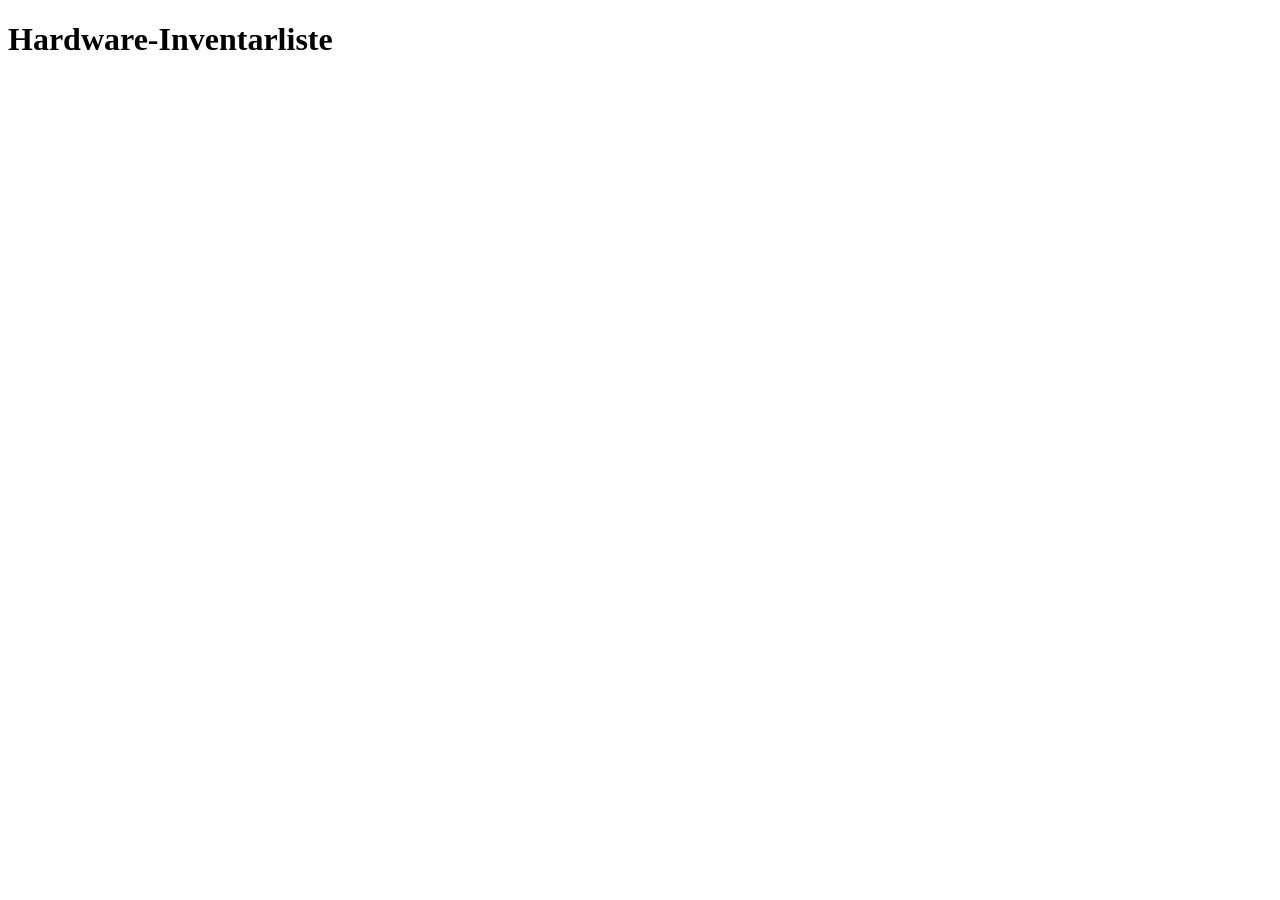
==== index.html @ 40791db6 "HTML-Grundgeruest in index.html erstellt" ====
<!DOCTYPE html>
<html lang="de">
<head>
    <meta charset="UTF-8">
    <meta name="viewport" content="width=device-width, initial-scale=1.0">
    <title>Hardware-Inventarliste</title>
</head>
<body>

    <h1>Hardware-Inventarliste</h1>

    <main>
        <!-- Hier folgen Eingabeformular (P2) und Geräteliste (P3) -->
    </main>

</body>
</html>
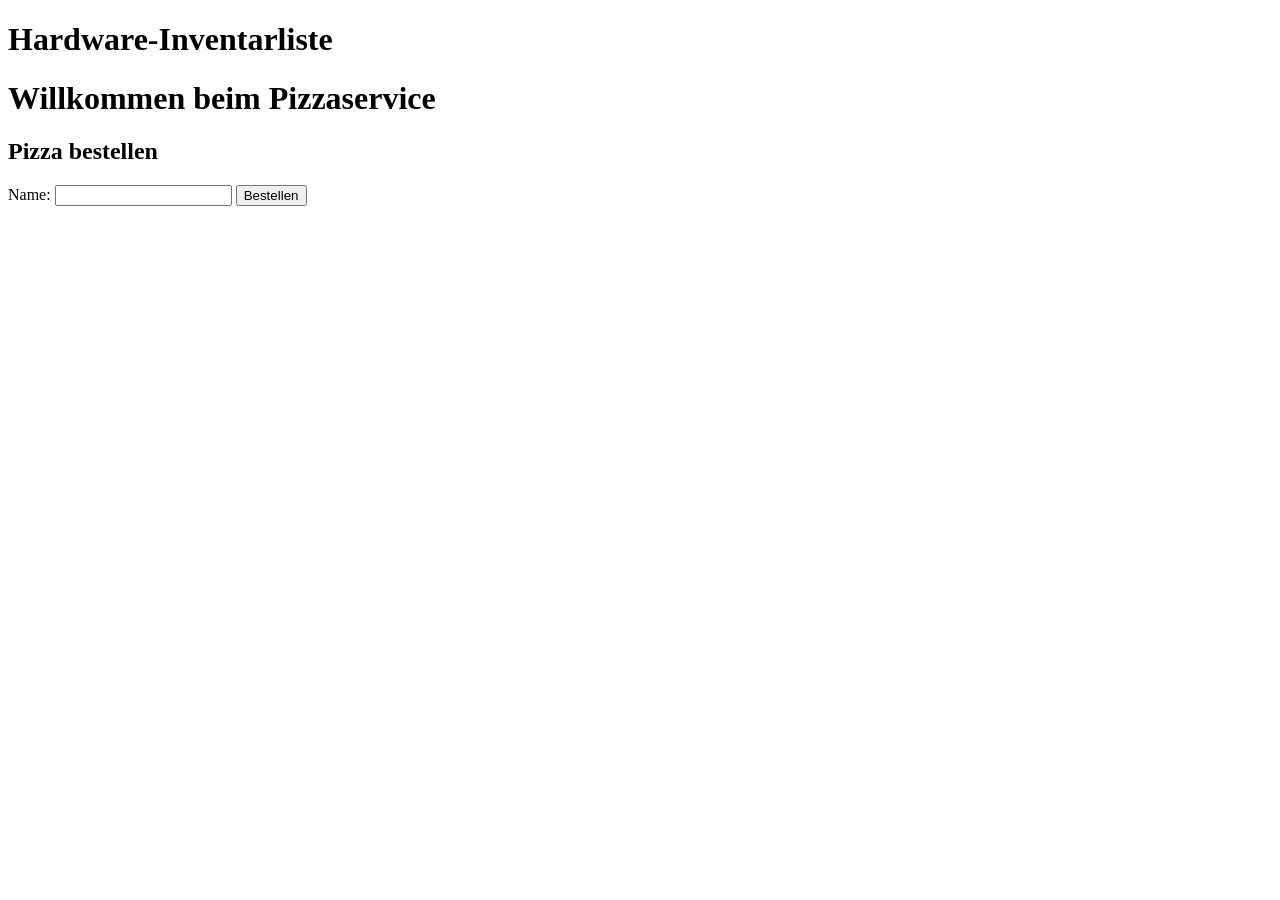
==== commit ff6596af: "Bestellformular hinzugefuegt" ====
--- a/index.html
+++ b/index.html
@@ -10,7 +10,33 @@
     <h1>Hardware-Inventarliste</h1>
 
     <main>
-        <!-- Hier folgen Eingabeformular (P2) und Geräteliste (P3) -->
+      <!DOCTYPE html>
+<html lang="de">
+<head>
+    <meta charset="UTF-8">
+    <title>Pizzaservice</title>
+</head>
+<body>
+
+    <h1>Willkommen beim Pizzaservice</h1>
+
+    <main>
+
+        <!-- HIER DEIN FORMULAR EINFÜGEN -->
+
+        <h2>Pizza bestellen</h2>
+
+        <form>
+            <label for="name">Name:</label>
+            <input type="text" id="name" name="name">
+
+            <button type="submit">Bestellen</button>
+        </form>
+
+    </main>
+
+</body>
+</html>  <!-- Hier folgen Eingabeformular (P2) und Geräteliste (P3) -->
     </main>
 
 </body>
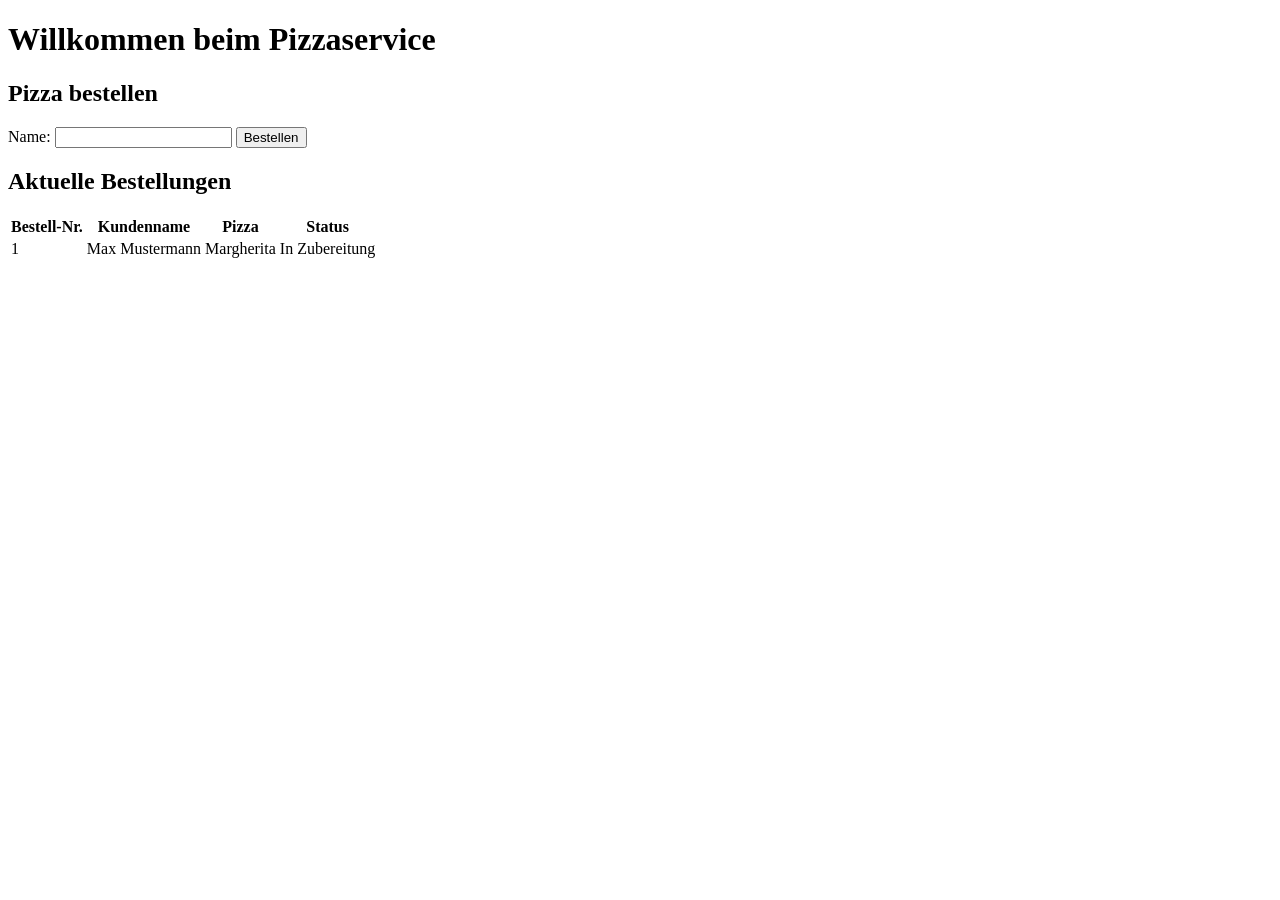
==== commit 2c866d61: "Anzeige/Ergebnisse" ====
--- a/index.html
+++ b/index.html
@@ -3,17 +3,6 @@
 <head>
     <meta charset="UTF-8">
     <meta name="viewport" content="width=device-width, initial-scale=1.0">
-    <title>Hardware-Inventarliste</title>
-</head>
-<body>
-
-    <h1>Hardware-Inventarliste</h1>
-
-    <main>
-      <!DOCTYPE html>
-<html lang="de">
-<head>
-    <meta charset="UTF-8">
     <title>Pizzaservice</title>
 </head>
 <body>
@@ -21,8 +10,6 @@
     <h1>Willkommen beim Pizzaservice</h1>
 
     <main>
-
-        <!-- HIER DEIN FORMULAR EINFÜGEN -->
 
         <h2>Pizza bestellen</h2>
 
@@ -33,10 +20,31 @@
             <button type="submit">Bestellen</button>
         </form>
 
-    </main>
+        <!-- Bereich für die Anzeige/Ergebnisse -->
+        <section>
+            <h2>Aktuelle Bestellungen</h2>
+            
+            <table>
+                <thead>
+                    <tr>
+                        <th>Bestell-Nr.</th>
+                        <th>Kundenname</th>
+                        <th>Pizza</th>
+                        <th>Status</th>
+                    </tr>
+                </thead>
+                <tbody>
+                    <!-- Beispieldaten (werden später z. B. per JavaScript befüllt) -->
+                    <tr>
+                        <td>1</td>
+                        <td>Max Mustermann</td>
+                        <td>Margherita</td>
+                        <td>In Zubereitung</td>
+                    </tr>
+                </tbody>
+            </table>
+        </section>
 
-</body>
-</html>  <!-- Hier folgen Eingabeformular (P2) und Geräteliste (P3) -->
     </main>
 
 </body>
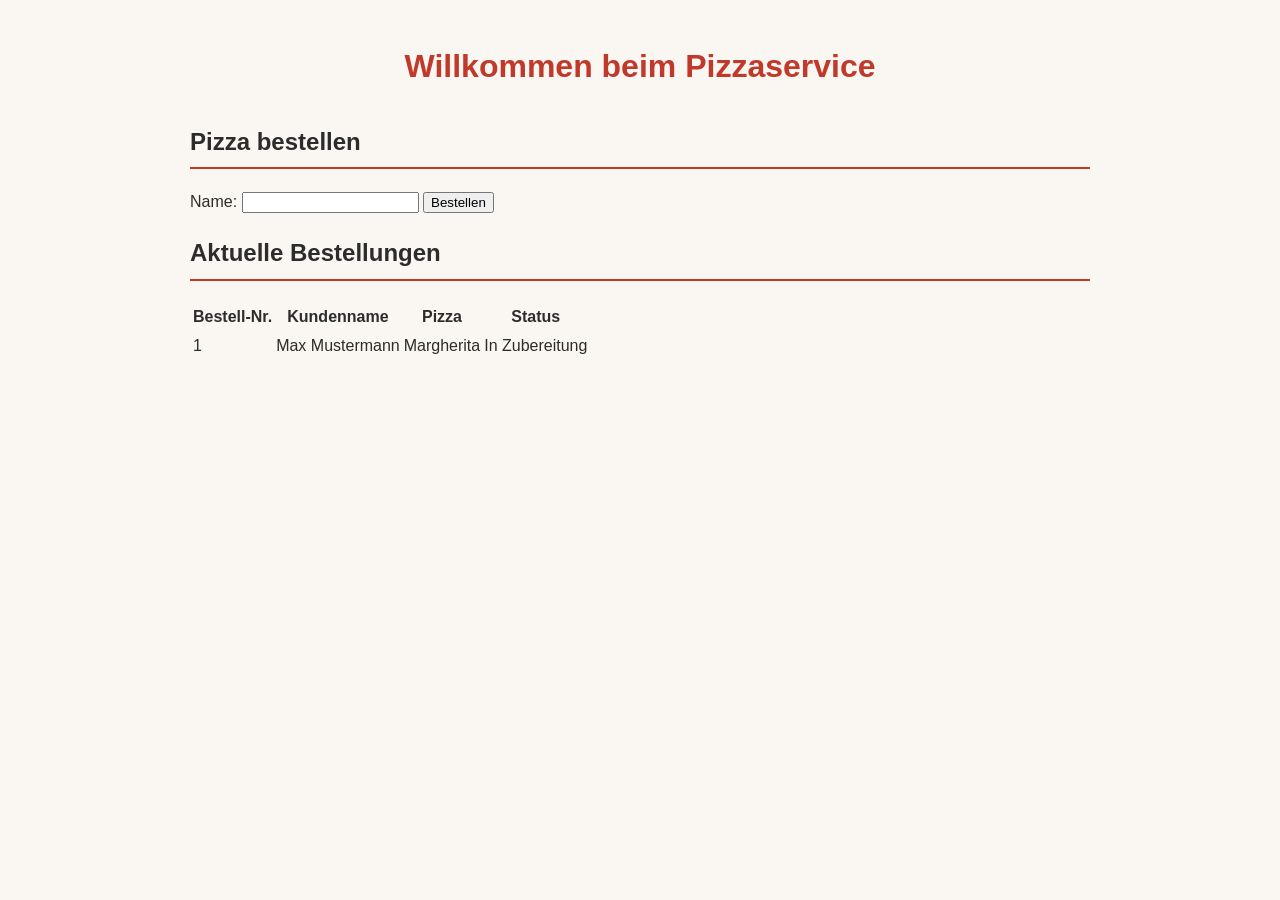
==== commit 6949da9f: "style.css mit Grundfarben und Schriftarten angelegt und in index.html verknuepft" ====
--- a/index.html
+++ b/index.html
@@ -4,6 +4,7 @@
     <meta charset="UTF-8">
     <meta name="viewport" content="width=device-width, initial-scale=1.0">
     <title>Pizzaservice</title>
+    <link rel="stylesheet" href="style.css">
 </head>
 <body>
 
--- a/style.css
+++ b/style.css
@@ -0,0 +1,35 @@
+/* Grundfarben und Schriftarten (Runde 2 - P1) */
+:root {
+    --bg-color: #faf7f2;
+    --card-bg: #ffffff;
+    --text-color: #2c2c2c;
+    --primary-color: #c0392b;
+    --primary-hover: #a93226;
+    --border-color: #dcd6cc;
+}
+
+body {
+    background-color: var(--bg-color);
+    color: var(--text-color);
+    font-family: Arial, Helvetica, sans-serif;
+    line-height: 1.6;
+    margin: 0;
+    padding: 20px;
+}
+
+main {
+    max-width: 900px;
+    margin: 0 auto;
+}
+
+h1 {
+    color: var(--primary-color);
+    text-align: center;
+    margin-bottom: 30px;
+}
+
+h2 {
+    color: var(--text-color);
+    border-bottom: 2px solid var(--primary-color);
+    padding-bottom: 6px;
+}
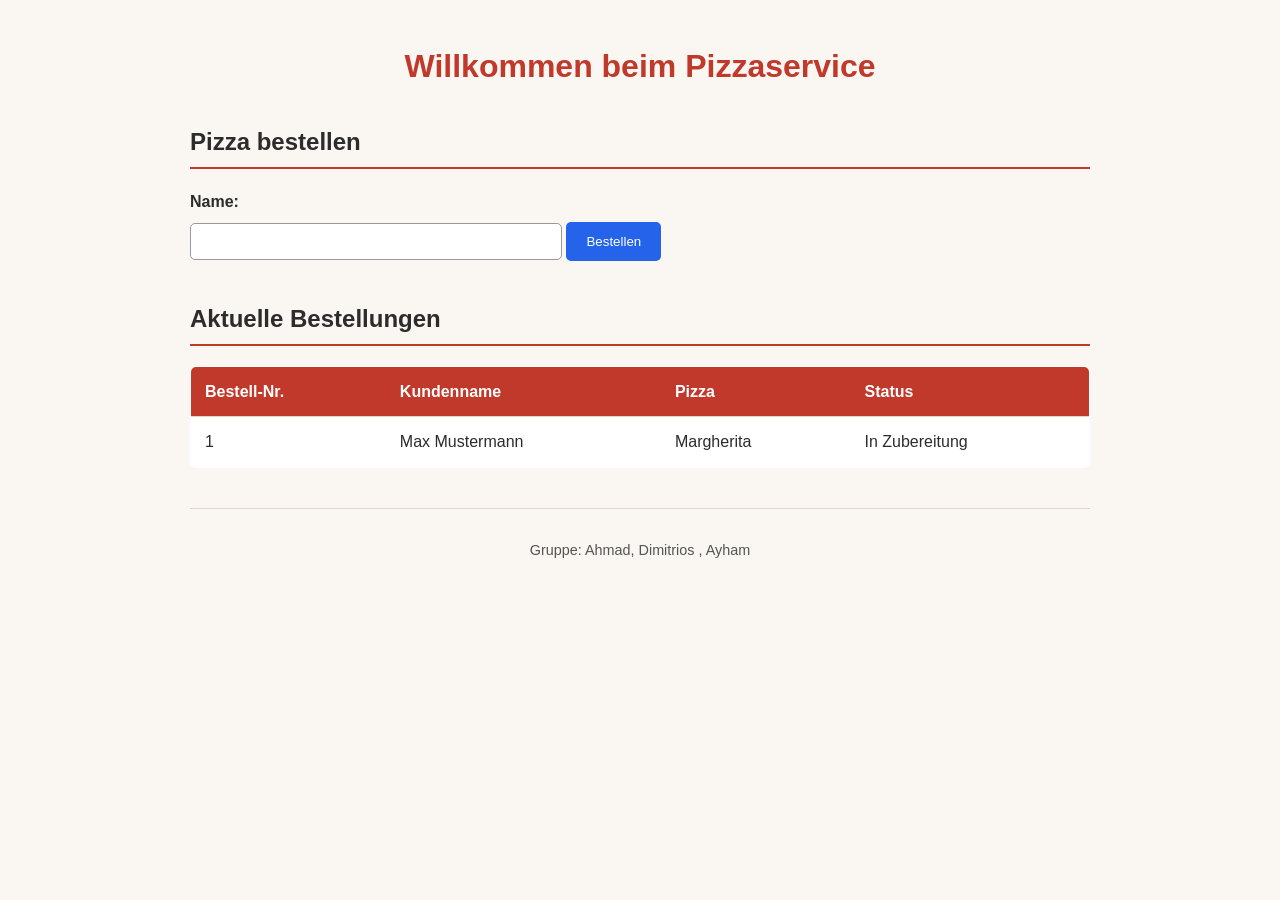
==== commit 66611929: "Ausgabebereich/die Tabelle gestaltet" ====
--- a/index.html
+++ b/index.html
@@ -22,7 +22,7 @@
         </form>
 
         <!-- Bereich für die Anzeige/Ergebnisse -->
-        <section>
+        <section class="ergebnisse">
             <h2>Aktuelle Bestellungen</h2>
             
             <table>
@@ -48,5 +48,9 @@
 
     </main>
 
+    <footer>
+        <p>Gruppe: Ahmad, Dimitrios , Ayham</p>
+    </footer>
+
 </body>
 </html>
--- a/style.css
+++ b/style.css
@@ -32,4 +32,86 @@
     color: var(--text-color);
     border-bottom: 2px solid var(--primary-color);
     padding-bottom: 6px;
+}
+
+/* Eingabefelder */
+input {
+    width: 100%;
+    max-width: 350px;
+    padding: 10px;
+    margin: 8px 0;
+    border: 1px solid #999;
+    border-radius: 5px;
+}
+
+/* Beschriftungen */
+label {
+    display: block;
+    margin-top: 10px;
+    font-weight: bold;
+}
+
+/* Button */
+button {
+    background-color: #2563eb;
+    color: white;
+    padding: 12px 20px;
+    border: none;
+    border-radius: 5px;
+    cursor: pointer;
+}
+
+button:hover {
+    background-color: #1d4ed8;
+}
+
+/* Ausgabebereich / Tabelle */
+.ergebnisse {
+    margin-top: 32px;
+}
+
+table {
+    width: 100%;
+    border-collapse: collapse;
+    background-color: var(--card-bg);
+    border: 1px solid var(--border-color);
+    border-radius: 6px;
+    overflow: hidden;
+    margin-top: 12px;
+}
+
+th,
+td {
+    padding: 12px 14px;
+    text-align: left;
+    border-bottom: 1px solid var(--border-color);
+}
+
+thead th {
+    background-color: var(--primary-color);
+    color: #ffffff;
+    font-weight: bold;
+}
+
+tbody tr:nth-child(even) {
+    background-color: var(--bg-color);
+}
+
+tbody tr:hover {
+    background-color: #f3ece2;
+}
+
+tbody tr:last-child td {
+    border-bottom: none;
+}
+
+/* Footer */
+footer {
+    max-width: 900px;
+    margin: 40px auto 0;
+    padding-top: 16px;
+    border-top: 1px solid var(--border-color);
+    text-align: center;
+    font-size: 0.9rem;
+    color: #555555;
 }
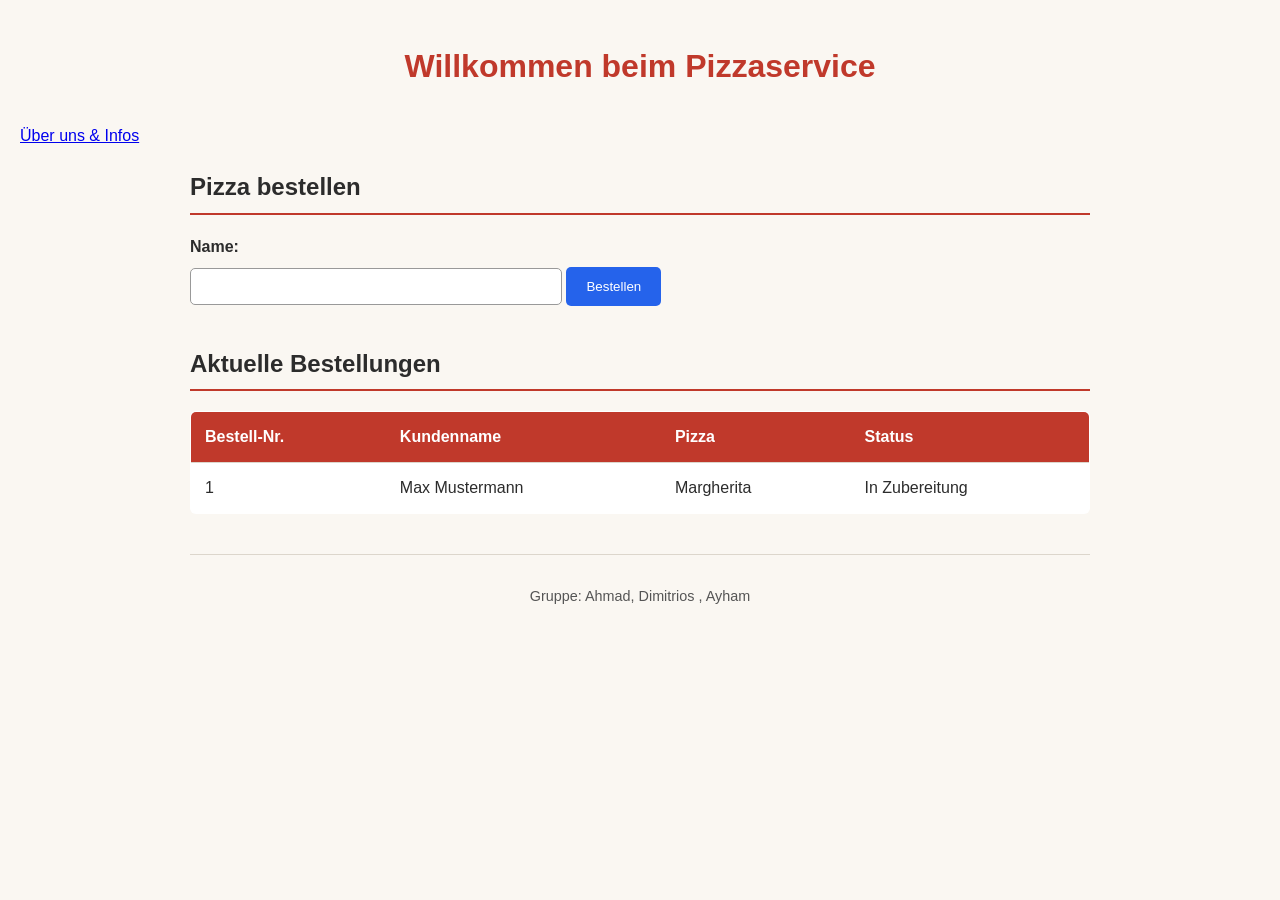
==== commit 2d85403d: "Zweite Seite info.html erstellt und in index.html verlinkt" ====
--- a/index.html
+++ b/index.html
@@ -9,7 +9,9 @@
 <body>
 
     <h1>Willkommen beim Pizzaservice</h1>
-
+    <nav>
+        <a href="info.html">Über uns &amp; Infos</a>
+    </nav>
     <main>
 
         <h2>Pizza bestellen</h2>
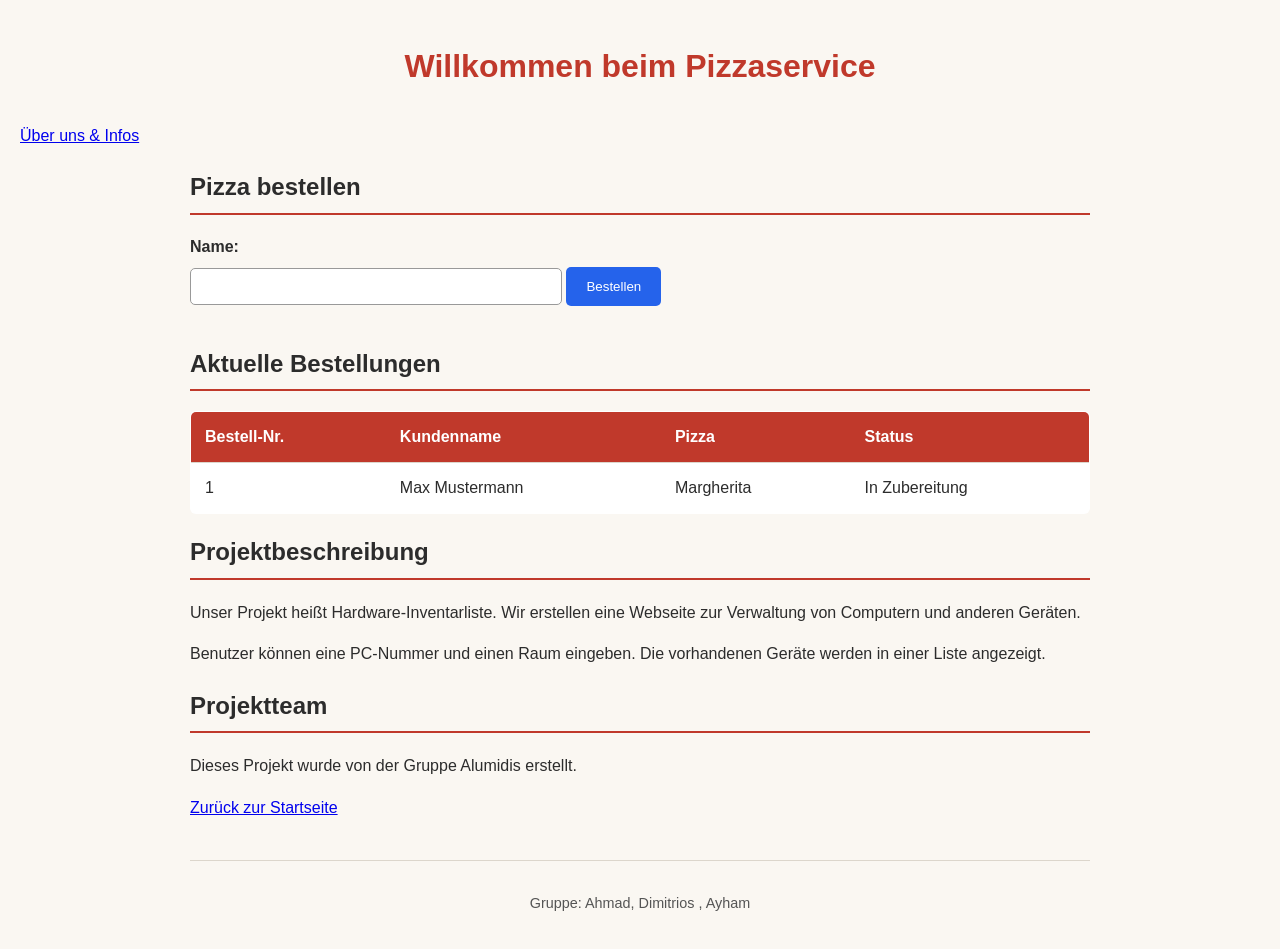
==== commit 9abcaf8d: "Projektbeschreibung und einem Zurück-Link" ====
--- a/index.html
+++ b/index.html
@@ -47,6 +47,31 @@
                 </tbody>
             </table>
         </section>
+        <section>
+    <h2>Projektbeschreibung</h2>
+
+    <p>
+        Unser Projekt heißt Hardware-Inventarliste.
+        Wir erstellen eine Webseite zur Verwaltung
+        von Computern und anderen Geräten.
+    </p>
+
+    <p>
+        Benutzer können eine PC-Nummer und
+        einen Raum eingeben.
+        Die vorhandenen Geräte werden
+        in einer Liste angezeigt.
+    </p>
+
+    <h2>Projektteam</h2>
+
+    <p>
+        Dieses Projekt wurde von der Gruppe
+        Alumidis erstellt.
+    </p>
+
+    <a href="index.html">Zurück zur Startseite</a>
+</section>
 
     </main>
 
